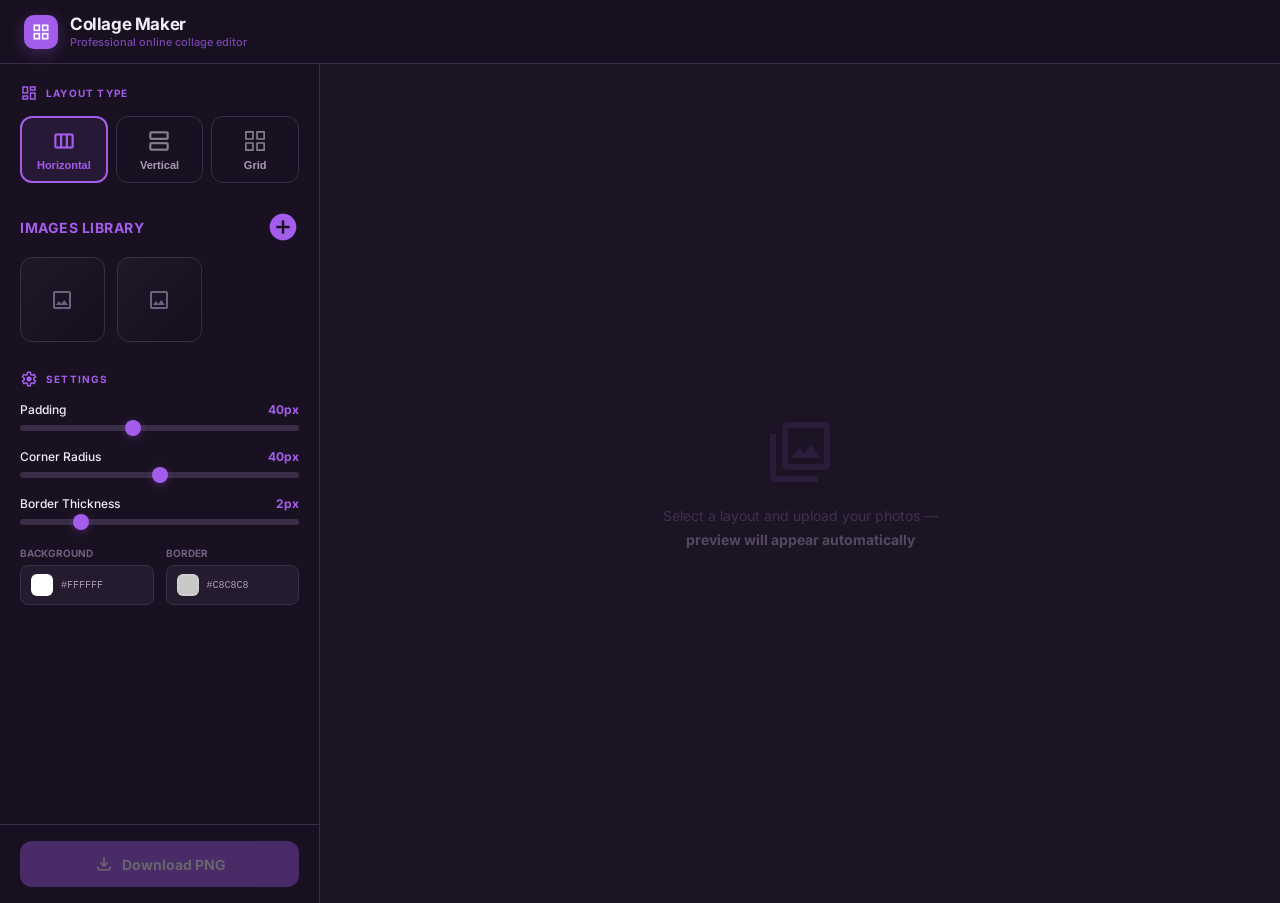
==== index.html @ 78357a29 "first commit" ====
<!DOCTYPE html>
<html lang="en">
<head>
  <meta charset="UTF-8">
  <meta name="viewport" content="width=device-width, initial-scale=1.0, viewport-fit=cover">

  <title>Collage Maker — Create Photo Collages Online Free</title>
  <meta name="description" content="Free online collage maker. Create professional photo collages directly in your browser. Supports horizontal, vertical, and custom grid layouts with up to 25 images. No server uploads, 100% private.">
  <meta name="keywords" content="online collage maker, photo collage, create collage, free collage tool, private collage creator">
  <meta name="robots" content="index, follow">
  <link rel="canonical" href="https://collagemaker.app/">

  <!-- Open Graph -->
  <meta property="og:type" content="website">
  <meta property="og:url" content="https://collagemaker.app/">
  <meta property="og:title" content="Collage Maker — Professional Online Editor">
  <meta property="og:description" content="Create beautiful photo collages in seconds. No registration, no server uploads.">
  <meta property="og:image" content="https://collagemaker.app/og-image.png">
  <meta property="og:locale" content="en_US">

  <!-- Twitter Card -->
  <meta name="twitter:card" content="summary_large_image">
  <meta name="twitter:url" content="https://collagemaker.app/">
  <meta name="twitter:title" content="Collage Maker — Photo Collages Online">
  <meta name="twitter:description" content="Create private photo collages directly in your browser.">
  <meta name="twitter:image" content="https://collagemaker.app/og-image.png">

  <!-- Structured data -->
  <script type="application/ld+json">
  {
    "@context": "https://schema.org",
    "@type": "WebApplication",
    "name": "Collage Maker",
    "description": "Free online tool to create photo collages in the browser without server uploads.",
    "applicationCategory": "PhotographyApplication",
    "operatingSystem": "All",
    "offers": { "@type": "Offer", "price": "0", "priceCurrency": "USD" }
  }
  </script>

  <link rel="preconnect" href="https://fonts.googleapis.com">
  <link rel="preconnect" href="https://fonts.gstatic.com" crossorigin>
  <link href="https://fonts.googleapis.com/css2?family=Inter:wght@400;500;600;700&display=swap" rel="stylesheet">
  <link href="https://fonts.googleapis.com/css2?family=Material+Symbols+Outlined:wght,FILL@100..700,0..1&display=swap" rel="stylesheet">
  <link rel="stylesheet" href="style.css">
</head>
<body>

<header>
  <div class="logo">
    <div class="logo-icon">
      <span class="material-symbols-outlined">grid_view</span>
    </div>
    <div>
      <h1>Collage Maker</h1>
      <p class="logo-sub">Professional online collage editor</p>
    </div>
  </div>
</header>

<div class="app">
  <aside class="sidebar" aria-label="Collage Settings">
    <div class="sidebar-scroll">

      <!-- Layout type -->
      <section>
        <div class="s-head">
          <span class="material-symbols-outlined">dashboard</span>
          <h3>Layout Type</h3>
        </div>
        <div class="layout-grid" role="group" aria-label="Select layout type">
          <button class="lay-btn active" id="lay-h" onclick="setLayout('h')" title="Horizontal layout">
            <span class="material-symbols-outlined">view_column</span>
            <span class="lay-name">Horizontal</span>
          </button>
          <button class="lay-btn" id="lay-v" onclick="setLayout('v')" title="Vertical layout">
            <span class="material-symbols-outlined">view_agenda</span>
            <span class="lay-name">Vertical</span>
          </button>
          <button class="lay-btn" id="lay-grid" onclick="setLayout('grid')" title="Custom grid layout">
            <svg class="lay-svg" viewBox="-0.5 -0.5 16 16" fill="none" stroke="currentColor" stroke-linecap="round" stroke-linejoin="round" height="26" width="26">
              <path d="M1.875 1.875h4.375v4.375H1.875Z" stroke-width="1"></path>
              <path d="M8.75 1.875h4.375v4.375h-4.375Z" stroke-width="1"></path>
              <path d="M8.75 8.75h4.375v4.375h-4.375Z" stroke-width="1"></path>
              <path d="M1.875 8.75h4.375v4.375H1.875Z" stroke-width="1"></path>
            </svg>
            <span class="lay-name">Grid</span>
          </button>
        </div>
      </section>

      <!-- Grid Settings (Dynamic) -->
      <div id="gridSettings">
        <div class="s-head">
          <span class="material-symbols-outlined">table_rows</span>
          <h3>Grid Configuration</h3>
        </div>
        <div class="grid-inputs">
          <div class="grid-input-group">
            <label for="gridRows">Rows</label>
            <input type="number" id="gridRows" min="1" max="5" value="2" oninput="onGridChange()">
          </div>
          <div class="grid-input-group">
            <label for="gridCols">Columns</label>
            <input type="number" id="gridCols" min="1" max="5" value="2" oninput="onGridChange()">
          </div>
        </div>
      </div>

      <!-- Images -->
      <section>
        <div class="s-head" style="justify-content: space-between; align-items: center; width: 100%;">
          <div style="display: flex; align-items: center; gap: 8px;">
            <h3 style="font-size: 14px; letter-spacing: 0.5px;">IMAGES LIBRARY</h3>
          </div>
          <button class="header-add-btn" id="addBtn" onclick="addSlot()" title="Add Photo">
            <span class="material-symbols-outlined" style="font-size: 32px; font-variation-settings: 'FILL' 1;">add_circle</span>
          </button>
        </div>
        <div class="slots-rows">
          <div id="slots" class="slots-grid"></div>
        </div>
      </section>

      <!-- Settings -->
      <section>
        <div class="s-head">
          <span class="material-symbols-outlined">settings</span>
          <h3>Settings</h3>
        </div>
        <div style="display:flex;flex-direction:column;gap:18px;">
          <div class="setting">
            <div class="setting-head">
              <label for="spacing">Padding</label>
              <em id="vSpacing">40px</em>
            </div>
            <input type="range" id="spacing" min="0" max="100" value="40" oninput="onSetting(this,'vSpacing','px')">
          </div>
          <div class="setting">
            <div class="setting-head">
              <label for="radius">Corner Radius</label>
              <em id="vRadius">40px</em>
            </div>
            <input type="range" id="radius" min="0" max="80" value="40" oninput="onSetting(this,'vRadius','px')">
          </div>
          <div class="setting">
            <div class="setting-head">
              <label for="borderW">Border Thickness</label>
              <em id="vBorder">2px</em>
            </div>
            <input type="range" id="borderW" min="0" max="10" value="2" oninput="onSetting(this,'vBorder','px')">
          </div>
          <div class="color-pair">
            <div>
              <div class="cpg-label">Background</div>
              <div class="cpg-swatch">
                <div class="cpg-dot" id="bgDot" style="background:#ffffff;"></div>
                <span class="cpg-hex" id="bgHex">#FFFFFF</span>
                <input type="color" id="bgColor" value="#ffffff" aria-label="Background Color" oninput="onColorPick(this,'bgDot','bgHex')">
              </div>
            </div>
            <div>
              <div class="cpg-label">Border</div>
              <div class="cpg-swatch">
                <div class="cpg-dot" id="brDot" style="background:#c8c8c8;"></div>
                <span class="cpg-hex" id="brHex">#C8C8C8</span>
                <input type="color" id="borderColor" value="#c8c8c8" aria-label="Border Color" oninput="onColorPick(this,'brDot','brHex')">
              </div>
            </div>
          </div>
        </div>
      </section>

    </div>

    <!-- Sidebar footer -->
    <div class="sidebar-footer">
      <button class="btn-download" id="btnDl" disabled onclick="downloadCollage()">
        <span class="material-symbols-outlined">download</span>
        <span>Download PNG</span>
      </button>
    </div>
  </aside>

  <!-- Canvas area -->
  <main class="canvas-area">
    <div class="gen-badge" id="genBadge" aria-live="polite"><div class="gen-dot"></div>Generating…</div>
    <div class="empty-state" id="emptyState">
      <span class="material-symbols-outlined">photo_library</span>
      <p>Select a layout and upload your photos —<br><strong>preview will appear automatically</strong></p>
    </div>
    <canvas id="outputCanvas" aria-label="Collage Preview"></canvas>
  </main>
</div>

<div id="toast" role="status" aria-live="polite"></div>
<div id="fileInputs"></div>

<script src="app.js"></script>
</body>
</html>
---- style.css ----
*, *::before, *::after { box-sizing: border-box; margin: 0; padding: 0; }

:root {
  --primary: #a35dea;
  --primary-hover: #b673f0;
  --primary-dim: rgba(163, 93, 234, 0.7);
  --primary-5: rgba(163, 93, 234, 0.05);
  --primary-10: rgba(163, 93, 234, 0.1);
  --primary-20: rgba(163, 93, 234, 0.2);
  --primary-30: rgba(163, 93, 234, 0.3);
  --bg: #191121;
  --bg-50: rgba(25, 17, 33, 0.5);
  --bg-80: rgba(25, 17, 33, 0.8);
  --surface: #251b2e;
  --surface-30: rgba(37, 27, 46, 0.3);
  --border: #3a2d47;
  --text: #f1ecf5;
  --text-dim: #a89bb5;
  --text-faint: #6f5f80;
  --white: #ffffff;
  --red: #ef4444;
  --green: #22c55e;
}

html, body {
  min-height: 100vh;
  background: var(--bg);
  color: var(--text);
  font-family: 'Inter', sans-serif;
  font-size: 14px;
  -webkit-font-smoothing: antialiased;
}
body { display: flex; flex-direction: column; }

.material-symbols-outlined {
  font-variation-settings: 'FILL' 0, 'wght' 400, 'GRAD' 0, 'opsz' 24;
  vertical-align: middle;
}

/* ── Header ── */
header {
  display: flex; align-items: center; justify-content: space-between;
  padding: 14px 24px;
  border-bottom: 1px solid var(--border);
  background: var(--bg-50);
  backdrop-filter: blur(20px);
  position: sticky; top: 0; z-index: 50;
}
.logo { display: flex; align-items: center; gap: 12px; }
.logo-icon {
  background: var(--primary); padding: 7px; border-radius: 10px;
  display: flex; align-items: center; justify-content: center;
  box-shadow: 0 4px 16px var(--primary-30);
}
.logo-icon .material-symbols-outlined { color: var(--white); font-size: 20px; }
.logo h1 { font-size: 17px; font-weight: 700; letter-spacing: -0.4px; line-height: 1.2; }
.logo-sub { font-size: 11px; color: var(--primary-dim); font-weight: 500; margin-top: 1px; }

/* ── App shell ── */
.app { display: flex; flex: 1; min-height: calc(100vh - 61px); }

/* ── Sidebar ── */
.sidebar {
  width: 320px; flex-shrink: 0;
  background: var(--bg);
  border-right: 1px solid var(--border);
  display: flex; flex-direction: column;
  height: calc(100vh - 61px); position: sticky; top: 61px;
}
.sidebar-scroll {
  flex: 1; overflow-y: auto; padding: 20px 20px 24px;
  display: flex; flex-direction: column; gap: 28px;
}
.sidebar-scroll::-webkit-scrollbar { width: 4px; }
.sidebar-scroll::-webkit-scrollbar-track { background: transparent; }
.sidebar-scroll::-webkit-scrollbar-thumb { background: var(--border); border-radius: 10px; }

.sidebar-footer {
  padding: 16px 20px;
  border-top: 1px solid var(--border);
  background: var(--bg-80);
}

/* ── Section headers ── */
.s-head { display: flex; align-items: center; gap: 8px; color: var(--primary); margin-bottom: 14px; }
.s-head .material-symbols-outlined { font-size: 18px; }
.s-head h3 { font-size: 10px; font-weight: 700; text-transform: uppercase; letter-spacing: 1.2px; }

/* ── Layout picker ── */
.layout-grid { display: grid; grid-template-columns: repeat(3, 1fr); gap: 8px; }
.lay-btn {
  display: flex; flex-direction: column; align-items: center; justify-content: center;
  gap: 5px; padding: 10px 4px;
  border: 1px solid var(--border); border-radius: 12px;
  background: transparent; cursor: pointer;
  transition: all 0.18s ease; color: var(--text);
  user-select: none;
}
.lay-btn:hover { border-color: rgba(163,93,234,0.5); }
.lay-btn.active {
  border: 2px solid var(--primary);
  background: var(--primary-10);
}
.lay-btn .material-symbols-outlined, .lay-btn .lay-svg { font-size: 26px; opacity: 0.5; transition: opacity 0.2s; }
.lay-btn.active .material-symbols-outlined, .lay-btn.active .lay-svg { color: var(--primary); opacity: 1; }
.lay-name { font-size: 11px; font-weight: 600; color: var(--text-dim); }
.lay-btn.active .lay-name { color: var(--primary); }

/* ── Image slots ── */
.slots-wrap { display: flex; flex-direction: column; gap: 10px; }

/* Images Library Header Button */
.header-add-btn {
  background: none; border: none; padding: 0; cursor: pointer;
  color: var(--primary); display: flex; align-items: center; justify-content: center;
  transition: transform 0.2s, opacity 0.2s;
}
.header-add-btn:hover { transform: scale(1.1); opacity: 0.9; }
.header-add-btn:disabled { opacity: 0.35; cursor: default; }

.slots-grid {
  display: flex; flex-wrap: wrap; gap: 12px; margin-top: 10px;
}

.slot {
  position: relative; border-radius: 12px; overflow: hidden;
  border: 1px solid var(--border);
  background: linear-gradient(135deg, #1f1826 0%, #150f1d 100%);
  cursor: pointer; transition: all 0.2s;
  width: calc(33.333% - 8px); aspect-ratio: 1/1;
  display: flex; align-items: center; justify-content: center;
}
.slot:hover { border-color: var(--primary-dim); transform: translateY(-2px); }
.slot.empty { border-style: solid; } /* Solid default in screenshot */
.slot .slot-icon { color: var(--text-faint); font-size: 24px; }
.slot:hover .slot-icon { color: var(--primary); }
.slot .slot-label { display: none; } /* Labels are not in the screenshot */

/* Add slot button from previous version — removing as it shifted to header */
.add-slot-btn { display: none; }

/* Filled slot */
.slot.filled { border-style: solid; padding: 0; }
.slot-thumb { width: 100%; height: 100%; object-fit: cover; display: block; position: absolute; inset: 0; }
.slot-overlay {
  position: absolute; inset: 0;
  background: rgba(0,0,0,0.4);
  opacity: 0; display: flex; align-items: center; justify-content: center; gap: 8px;
  transition: opacity 0.2s;
}
.slot.filled:hover .slot-overlay { opacity: 1; }
.slot-ol-btn {
  width: 36px; height: 36px; border: none; border-radius: 50%;
  background: rgba(255,255,255,0.2); backdrop-filter: blur(10px);
  display: flex; align-items: center; justify-content: center;
  cursor: pointer; transition: background 0.15s; color: var(--white);
}
.slot-ol-btn:hover { background: rgba(255,255,255,0.35); }
.slot-ol-btn.delete:hover { background: rgba(239,68,68,0.7); }
.slot-fname {
  position: absolute; bottom: 6px; left: 8px; right: 8px;
  font-size: 10px; font-weight: 600; color: var(--white);
  background: var(--bg-80); backdrop-filter: blur(6px);
  padding: 4px 8px; border-radius: 6px;
  white-space: nowrap; overflow: hidden; text-overflow: ellipsis;
  pointer-events: none;
}

input[type=file] { display: none; }

/* ── Sliders ── */
.setting { display: flex; flex-direction: column; gap: 8px; }
.setting-head { display: flex; justify-content: space-between; align-items: center; }
.setting-head label { font-size: 12px; font-weight: 500; }
.setting-head em { font-style: normal; font-weight: 700; color: var(--primary); font-size: 12px; }

input[type=range] {
  appearance: none; -webkit-appearance: none; width: 100%; height: 6px;
  background: var(--border); border-radius: 6px;
  outline: none; cursor: pointer;
  accent-color: var(--primary);
}
input[type=range]::-webkit-slider-thumb {
  appearance: none; -webkit-appearance: none; width: 16px; height: 16px; border-radius: 50%;
  background: var(--primary);
  box-shadow: 0 2px 8px var(--primary-30);
  cursor: pointer; transition: transform 0.15s;
}
input[type=range]::-webkit-slider-thumb:hover { transform: scale(1.2); }

/* ── Color pickers ── */
.color-pair { display: grid; grid-template-columns: 1fr 1fr; gap: 12px; padding-top: 4px; }
.cpg-label { font-size: 10px; font-weight: 700; text-transform: uppercase; color: var(--text-faint); margin-bottom: 6px; }
.cpg-swatch {
  display: flex; align-items: center; gap: 8px;
  padding: 8px 10px; border-radius: 8px;
  background: var(--surface); border: 1px solid var(--border);
  cursor: pointer; position: relative;
  transition: border-color 0.2s;
}
.cpg-swatch:hover { border-color: rgba(163,93,234,0.5); }
.cpg-dot { width: 22px; height: 22px; border-radius: 6px; border: 2px solid rgba(255,255,255,0.15); flex-shrink: 0; }
.cpg-hex { font-size: 10px; font-family: 'SF Mono', 'Menlo', monospace; color: var(--text-dim); }
.cpg-swatch input[type=color] { position: absolute; inset: 0; width: 100%; height: 100%; opacity: 0; cursor: pointer; }

/* ── Download button ── */
.btn-download {
  width: 100%; padding: 13px; border-radius: 12px;
  border: none; cursor: pointer; font-family: inherit; font-weight: 700; font-size: 14px;
  background: var(--primary); color: var(--white);
  box-shadow: 0 6px 20px var(--primary-20);
  transition: all 0.2s;
  display: flex; align-items: center; justify-content: center; gap: 8px;
}
.btn-download:hover { background: var(--primary-hover); transform: translateY(-1px); box-shadow: 0 8px 28px var(--primary-30); }
.btn-download:active { transform: translateY(0) scale(0.98); }
.btn-download:disabled { opacity: 0.35; cursor: not-allowed; transform: none; box-shadow: none; }
.btn-download .material-symbols-outlined { font-size: 20px; }

/* ── Canvas area ── */
.canvas-area {
  flex: 1; display: flex; align-items: center; justify-content: center;
  padding: 40px; position: relative;
  background: var(--surface-30);
  overflow: hidden;
}

.empty-state { text-align: center; z-index: 1; opacity: 0.4; }
.empty-state .material-symbols-outlined { font-size: 72px; color: var(--primary-30); margin-bottom: 16px; display: block; }
.empty-state p { color: var(--text-faint); font-size: 14px; line-height: 1.7; }
.empty-state strong { color: var(--text-dim); }

#outputCanvas {
  display: none; max-width: 100%; max-height: calc(100vh - 160px);
  border-radius: 16px;
  box-shadow: 0 28px 80px rgba(0,0,0,0.65), 0 0 0 1px rgba(255,255,255,0.04);
  animation: canvasFadeIn 0.35s ease;
}
@keyframes canvasFadeIn { from{opacity:0;transform:scale(.97)} to{opacity:1;transform:scale(1)} }

/* ── Generating badge ── */
.gen-badge {
  position: absolute; top: 16px; right: 16px;
  display: none; align-items: center; gap: 8px;
  background: var(--primary-10); border: 1px solid var(--primary-30);
  color: var(--primary); padding: 6px 14px; border-radius: 30px;
  font-size: 11px; font-weight: 700;
}
.gen-badge.show { display: flex; }
.gen-dot {
  width: 7px; height: 7px; border-radius: 50%;
  background: var(--primary);
  animation: genPulse 0.8s infinite ease-in-out;
}
@keyframes genPulse { 0%,100%{opacity:1;transform:scale(1)} 50%{opacity:.3;transform:scale(.5)} }

/* Grid Controls */
#gridSettings {
  display: none;
  background: var(--surface-30);
  border: 1px solid var(--border);
  border-radius: 12px;
  padding: 14px;
  margin-bottom: 10px;
  flex-direction: column;
  gap: 12px;
}
#gridSettings.show { display: flex; }
.grid-inputs { display: grid; grid-template-columns: 1fr 1fr; gap: 12px; }
.grid-input-group label {
  display: block; font-size: 10px; font-weight: 700;
  text-transform: uppercase; color: var(--text-faint); margin-bottom: 6px;
}
.grid-input-group input {
  width: 100%; height: 36px; border-radius: 8px;
  background: var(--surface); border: 1px solid var(--border);
  color: var(--text); padding: 0 10px; font-family: inherit; font-weight: 600;
  outline: none; transition: border-color 0.2s;
}
.grid-input-group input:focus { border-color: var(--primary); }

/* Toast */
#toast {
  position: fixed; bottom: 24px; left: 50%; transform: translateX(-50%);
  padding: 10px 20px; border-radius: 30px; font-size: 13px; font-weight: 600;
  background: var(--surface); border: 1px solid var(--border);
  box-shadow: 0 8px 32px rgba(0,0,0,0.5);
  display: none; z-index: 999; white-space: nowrap;
}
#toast.show { display: block; animation: toastUp 0.3s ease; }
#toast.ok { border-color: rgba(34,197,94,0.4); color: var(--green); }
#toast.err { border-color: rgba(239,68,68,0.3); color: var(--red); }
@keyframes toastUp { from{opacity:0;transform:translateX(-50%) translateY(12px)} to{opacity:1;transform:translateX(-50%) translateY(0)} }
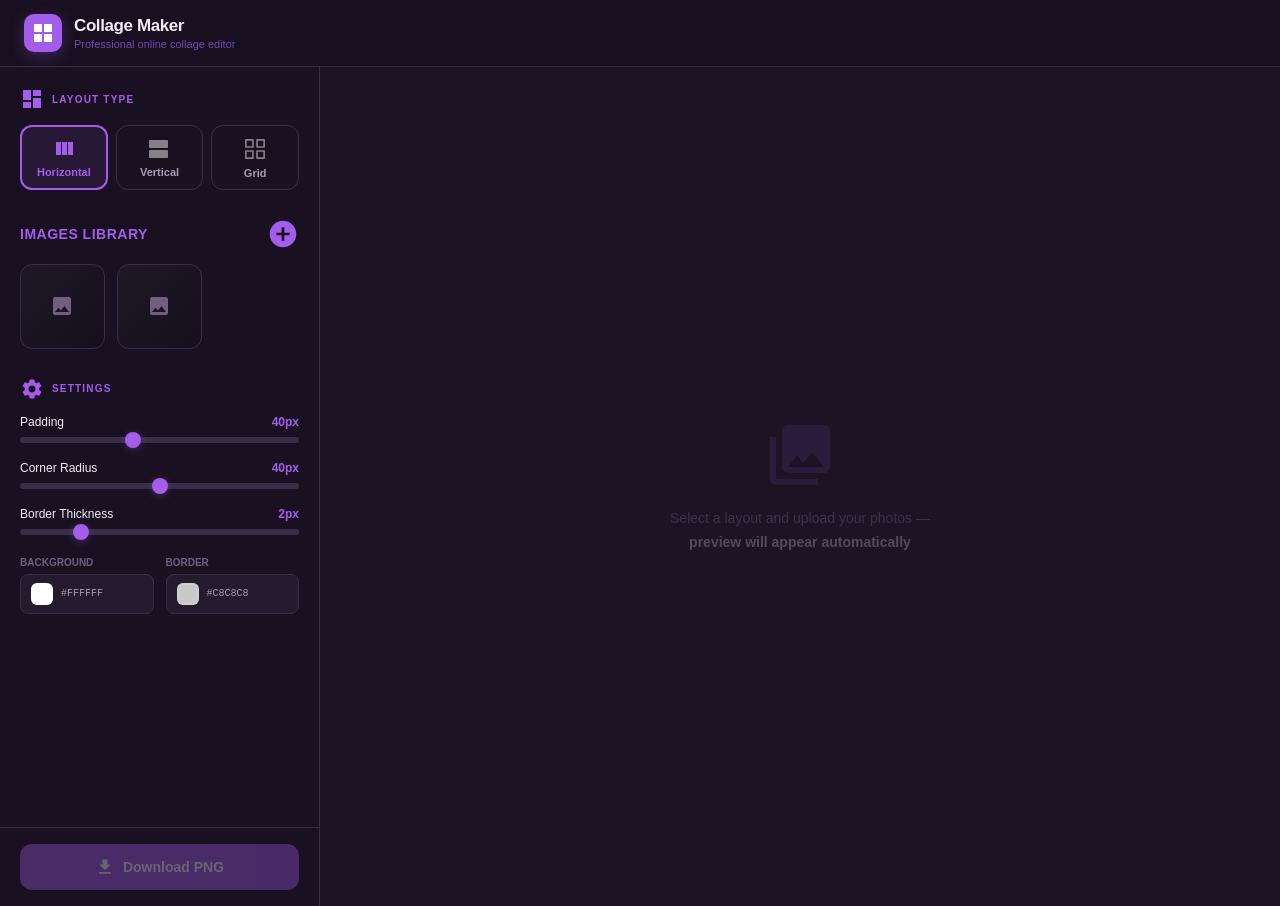
==== commit f11ce345: "Mar 07, 20:20, 2026" ====
--- a/index.html
+++ b/index.html
@@ -38,18 +38,15 @@
   }
   </script>
 
-  <link rel="preconnect" href="https://fonts.googleapis.com">
-  <link rel="preconnect" href="https://fonts.gstatic.com" crossorigin>
-  <link href="https://fonts.googleapis.com/css2?family=Inter:wght@400;500;600;700&display=swap" rel="stylesheet">
-  <link href="https://fonts.googleapis.com/css2?family=Material+Symbols+Outlined:wght,FILL@100..700,0..1&display=swap" rel="stylesheet">
   <link rel="stylesheet" href="style.css">
+  <script src="assets/icons.js"></script>
 </head>
 <body>
 
 <header>
   <div class="logo">
     <div class="logo-icon">
-      <span class="material-symbols-outlined">grid_view</span>
+      <span class="material-symbols-outlined"><script>document.write(ICONS.grid_view)</script></span>
     </div>
     <div>
       <h1>Collage Maker</h1>
@@ -65,16 +62,16 @@
       <!-- Layout type -->
       <section>
         <div class="s-head">
-          <span class="material-symbols-outlined">dashboard</span>
+          <span class="material-symbols-outlined"><script>document.write(ICONS.dashboard)</script></span>
           <h3>Layout Type</h3>
         </div>
         <div class="layout-grid" role="group" aria-label="Select layout type">
           <button class="lay-btn active" id="lay-h" onclick="setLayout('h')" title="Horizontal layout">
-            <span class="material-symbols-outlined">view_column</span>
+            <span class="material-symbols-outlined"><script>document.write(ICONS.view_column)</script></span>
             <span class="lay-name">Horizontal</span>
           </button>
           <button class="lay-btn" id="lay-v" onclick="setLayout('v')" title="Vertical layout">
-            <span class="material-symbols-outlined">view_agenda</span>
+            <span class="material-symbols-outlined"><script>document.write(ICONS.view_agenda)</script></span>
             <span class="lay-name">Vertical</span>
           </button>
           <button class="lay-btn" id="lay-grid" onclick="setLayout('grid')" title="Custom grid layout">
@@ -92,7 +89,7 @@
       <!-- Grid Settings (Dynamic) -->
       <div id="gridSettings">
         <div class="s-head">
-          <span class="material-symbols-outlined">table_rows</span>
+          <span class="material-symbols-outlined"><script>document.write(ICONS.table_rows)</script></span>
           <h3>Grid Configuration</h3>
         </div>
         <div class="grid-inputs">
@@ -114,7 +111,7 @@
             <h3 style="font-size: 14px; letter-spacing: 0.5px;">IMAGES LIBRARY</h3>
           </div>
           <button class="header-add-btn" id="addBtn" onclick="addSlot()" title="Add Photo">
-            <span class="material-symbols-outlined" style="font-size: 32px; font-variation-settings: 'FILL' 1;">add_circle</span>
+            <span class="material-symbols-outlined" style="width:32px; height:32px;"><script>document.write(ICONS.add_circle)</script></span>
           </button>
         </div>
         <div class="slots-rows">
@@ -125,7 +122,7 @@
       <!-- Settings -->
       <section>
         <div class="s-head">
-          <span class="material-symbols-outlined">settings</span>
+          <span class="material-symbols-outlined"><script>document.write(ICONS.settings)</script></span>
           <h3>Settings</h3>
         </div>
         <div style="display:flex;flex-direction:column;gap:18px;">
@@ -176,7 +173,7 @@
     <!-- Sidebar footer -->
     <div class="sidebar-footer">
       <button class="btn-download" id="btnDl" disabled onclick="downloadCollage()">
-        <span class="material-symbols-outlined">download</span>
+        <span class="material-symbols-outlined" style="width:20px; height:20px;"><script>document.write(ICONS.download)</script></span>
         <span>Download PNG</span>
       </button>
     </div>
@@ -186,7 +183,7 @@
   <main class="canvas-area">
     <div class="gen-badge" id="genBadge" aria-live="polite"><div class="gen-dot"></div>Generating…</div>
     <div class="empty-state" id="emptyState">
-      <span class="material-symbols-outlined">photo_library</span>
+      <span class="material-symbols-outlined" style="width:72px; height:72px;"><script>document.write(ICONS.photo_library)</script></span>
       <p>Select a layout and upload your photos —<br><strong>preview will appear automatically</strong></p>
     </div>
     <canvas id="outputCanvas" aria-label="Collage Preview"></canvas>
--- a/style.css
+++ b/style.css
@@ -1,3 +1,27 @@
+/* ── Fonts ── */
+@font-face {
+  font-family: 'Inter';
+  src: url('assets/fonts/Inter-VariableFont.ttf') format('truetype');
+  font-weight: 100 900;
+  font-display: swap;
+  font-style: normal;
+}
+
+.material-symbols-outlined {
+  display: inline-flex;
+  align-items: center;
+  justify-content: center;
+  width: 24px;
+  height: 24px;
+  flex-shrink: 0;
+}
+
+.material-symbols-outlined svg {
+  width: 100%;
+  height: 100%;
+  fill: currentColor;
+}
+
 *, *::before, *::after { box-sizing: border-box; margin: 0; padding: 0; }
 
 :root {
@@ -226,7 +250,10 @@
 }
 
 .empty-state { text-align: center; z-index: 1; opacity: 0.4; }
-.empty-state .material-symbols-outlined { font-size: 72px; color: var(--primary-30); margin-bottom: 16px; display: block; }
+.empty-state .material-symbols-outlined { 
+  width: 72px; height: 72px;
+  color: var(--primary-30); margin: 0 auto 16px; display: flex; 
+}
 .empty-state p { color: var(--text-faint); font-size: 14px; line-height: 1.7; }
 .empty-state strong { color: var(--text-dim); }
 
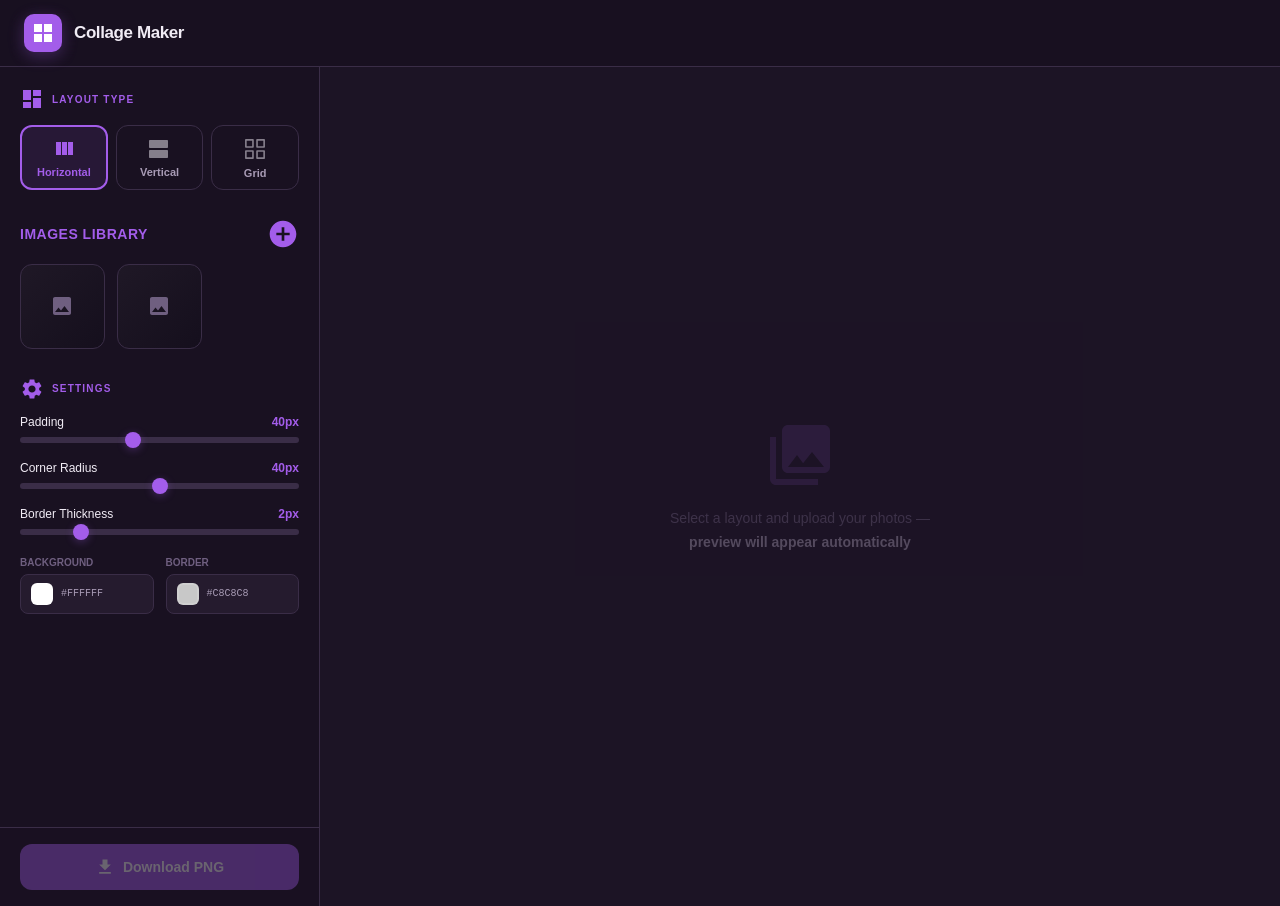
==== commit 55b41ad8: "Mar 07, 20:23, 2026" ====
--- a/index.html
+++ b/index.html
@@ -50,7 +50,6 @@
     </div>
     <div>
       <h1>Collage Maker</h1>
-      <p class="logo-sub">Professional online collage editor</p>
     </div>
   </div>
 </header>
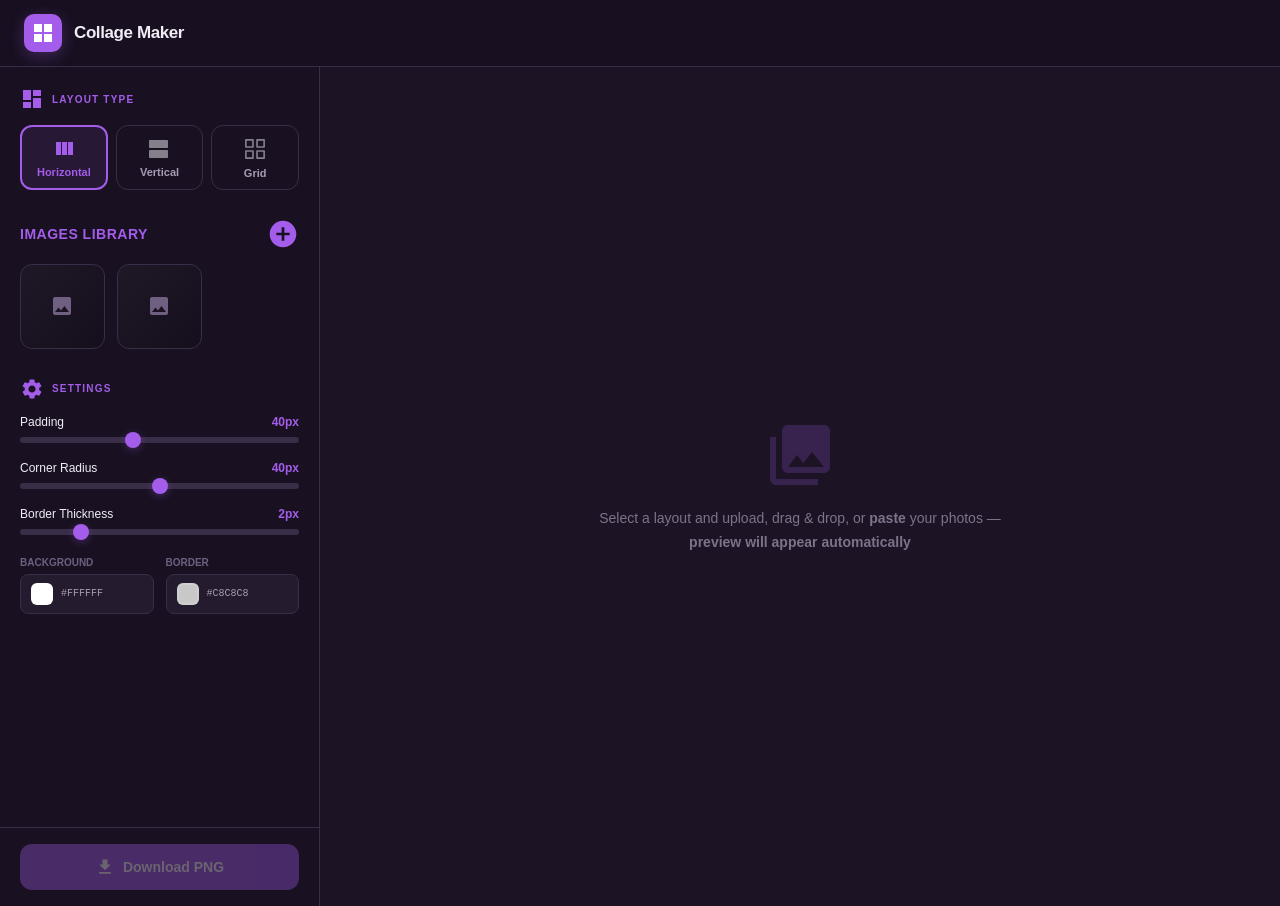
==== commit 219cc2d9: "Enhance UI visibility, add copy-paste support and D&D hints" ====
--- a/index.html
+++ b/index.html
@@ -5,6 +5,7 @@
   <meta name="viewport" content="width=device-width, initial-scale=1.0, viewport-fit=cover">
 
   <title>Collage Maker — Create Photo Collages Online Free</title>
+  <link rel="icon" type="image/png" href="favicon.png">
   <meta name="description" content="Free online collage maker. Create professional photo collages directly in your browser. Supports horizontal, vertical, and custom grid layouts with up to 25 images. No server uploads, 100% private.">
   <meta name="keywords" content="online collage maker, photo collage, create collage, free collage tool, private collage creator">
   <meta name="robots" content="index, follow">
@@ -183,7 +184,11 @@
     <div class="gen-badge" id="genBadge" aria-live="polite"><div class="gen-dot"></div>Generating…</div>
     <div class="empty-state" id="emptyState">
       <span class="material-symbols-outlined" style="width:72px; height:72px;"><script>document.write(ICONS.photo_library)</script></span>
-      <p>Select a layout and upload your photos —<br><strong>preview will appear automatically</strong></p>
+      <p>Select a layout and upload, drag & drop, or <strong>paste</strong> your photos —<br><strong>preview will appear automatically</strong></p>
+    </div>
+    <div class="drop-hint">
+      <span class="material-symbols-outlined" style="width:48px; height:48px;"><script>document.write(ICONS.add_circle)</script></span>
+      <p>Drop images here</p>
     </div>
     <canvas id="outputCanvas" aria-label="Collage Preview"></canvas>
   </main>
--- a/style.css
+++ b/style.css
@@ -247,15 +247,34 @@
   padding: 40px; position: relative;
   background: var(--surface-30);
   overflow: hidden;
-}
-
-.empty-state { text-align: center; z-index: 1; opacity: 0.4; }
+  transition: background 0.2s;
+}
+.canvas-area.drag-over {
+  background: var(--primary-10);
+  outline: 2px dashed var(--primary);
+  outline-offset: -20px;
+}
+.canvas-area.drag-over .empty-state, 
+.canvas-area.drag-over #outputCanvas,
+.canvas-area.drag-over #previewImg { opacity: 0; pointer-events: none; }
+.canvas-area.drag-over .drop-hint { display: flex; }
+
+.drop-hint {
+  position: absolute; inset: 0;
+  display: none; flex-direction: column; align-items: center; justify-content: center;
+  gap: 12px; color: var(--primary); z-index: 10;
+  pointer-events: none; animation: hintFade 0.2s ease;
+}
+.drop-hint p { font-weight: 700; font-size: 16px; letter-spacing: 0.5px; }
+@keyframes hintFade { from{opacity:0;transform:scale(0.9)} to{opacity:1;transform:scale(1)} }
+
+.empty-state { text-align: center; z-index: 1; opacity: 0.7; pointer-events: none; transition: opacity 0.2s; }
 .empty-state .material-symbols-outlined { 
   width: 72px; height: 72px;
   color: var(--primary-30); margin: 0 auto 16px; display: flex; 
 }
-.empty-state p { color: var(--text-faint); font-size: 14px; line-height: 1.7; }
-.empty-state strong { color: var(--text-dim); }
+.empty-state p { color: var(--text-dim); font-size: 14px; line-height: 1.7; }
+.empty-state strong { color: var(--text-main); }
 
 #outputCanvas {
   display: none; max-width: 100%; max-height: calc(100vh - 160px);
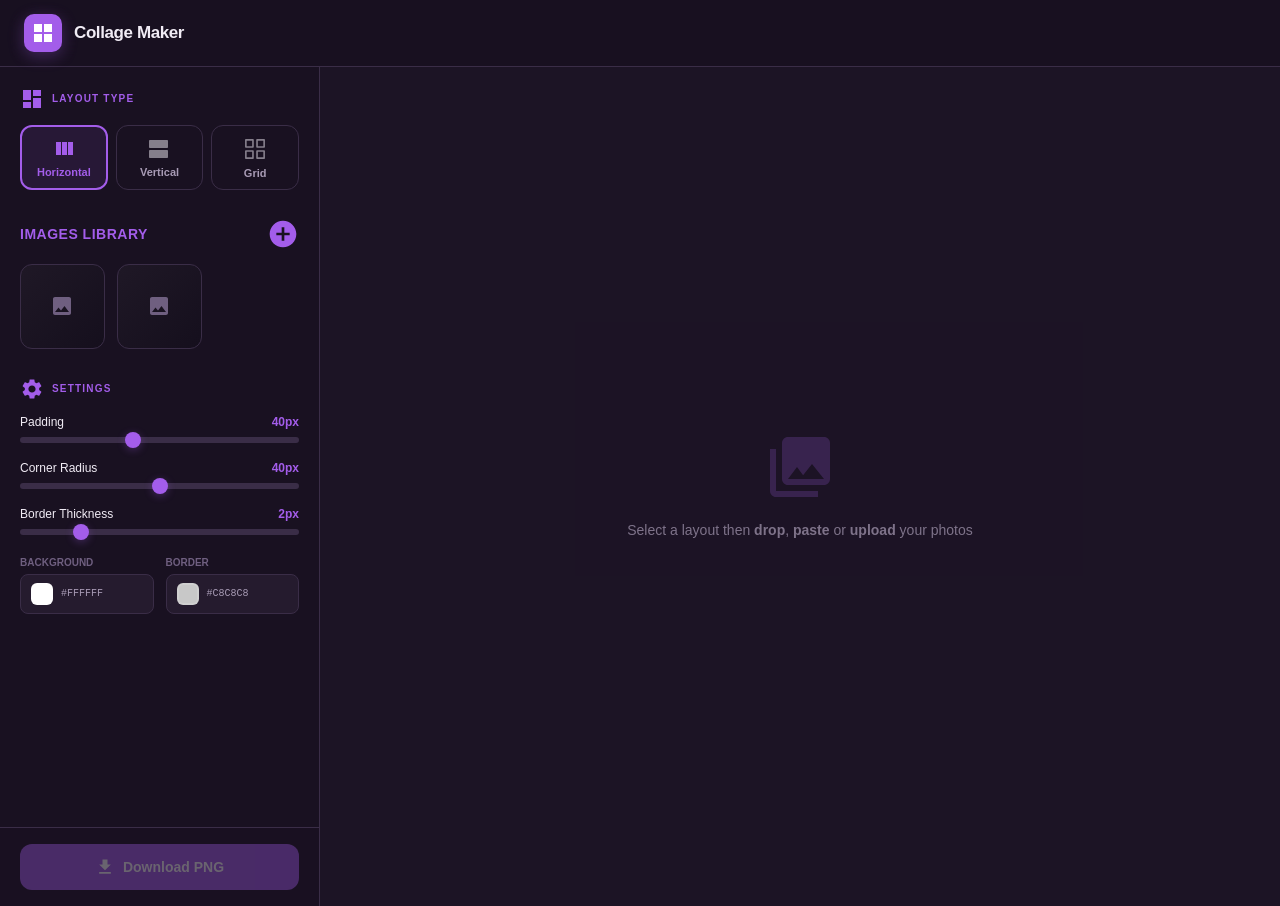
==== commit 4b01fe87: "Simplify UI instruction text and improve multi-image handling" ====
--- a/index.html
+++ b/index.html
@@ -184,7 +184,7 @@
     <div class="gen-badge" id="genBadge" aria-live="polite"><div class="gen-dot"></div>Generating…</div>
     <div class="empty-state" id="emptyState">
       <span class="material-symbols-outlined" style="width:72px; height:72px;"><script>document.write(ICONS.photo_library)</script></span>
-      <p>Select a layout and upload, drag & drop, or <strong>paste</strong> your photos —<br><strong>preview will appear automatically</strong></p>
+      <p>Select a layout then <strong>drop</strong>, <strong>paste</strong> or <strong>upload</strong> your photos</p>
     </div>
     <div class="drop-hint">
       <span class="material-symbols-outlined" style="width:48px; height:48px;"><script>document.write(ICONS.add_circle)</script></span>
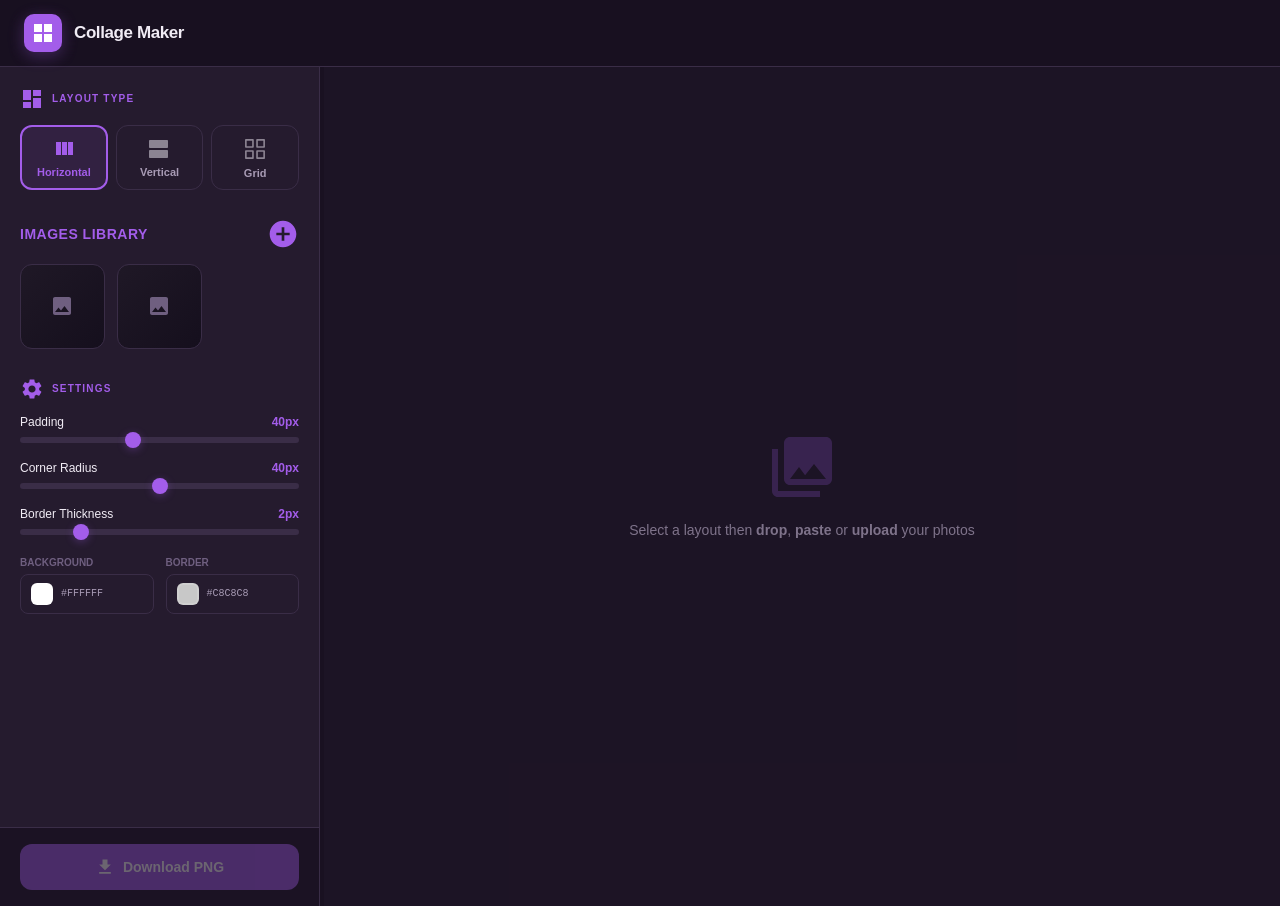
==== commit 0e799ee9: "Implement resizable sidebar, remove local Inter font, and cleanup assets folder" ====
--- a/index.html
+++ b/index.html
@@ -38,9 +38,8 @@
     "offers": { "@type": "Offer", "price": "0", "priceCurrency": "USD" }
   }
   </script>
-
+  <script src="icons.js"></script>
   <link rel="stylesheet" href="style.css">
-  <script src="assets/icons.js"></script>
 </head>
 <body>
 
@@ -179,6 +178,8 @@
     </div>
   </aside>
 
+  <div class="resizer" id="sidebarResizer" title="Drag to resize"></div>
+
   <!-- Canvas area -->
   <main class="canvas-area">
     <div class="gen-badge" id="genBadge" aria-live="polite"><div class="gen-dot"></div>Generating…</div>
--- a/style.css
+++ b/style.css
@@ -1,10 +1,5 @@
-/* ── Fonts ── */
-@font-face {
-  font-family: 'Inter';
-  src: url('assets/fonts/Inter-VariableFont.ttf') format('truetype');
-  font-weight: 100 900;
-  font-display: swap;
-  font-style: normal;
+body {
+  font-family: 'Inter', -apple-system, BlinkMacSystemFont, "Segoe UI", Roboto, Helvetica, Arial, sans-serif, "Apple Color Emoji", "Segoe UI Emoji", "Segoe UI Symbol";
 }
 
 .material-symbols-outlined {
@@ -85,12 +80,39 @@
 
 /* ── Sidebar ── */
 .sidebar {
-  width: 320px; flex-shrink: 0;
-  background: var(--bg);
+  width: var(--sidebar-width, 320px);
+  min-width: var(--sidebar-width, 320px);
+  flex-shrink: 0;
+  background: var(--surface);
   border-right: 1px solid var(--border);
-  display: flex; flex-direction: column;
-  height: calc(100vh - 61px); position: sticky; top: 61px;
-}
+  display: flex;
+  flex-direction: column;
+  height: calc(100vh - 61px);
+  position: sticky;
+  top: 61px;
+  z-index: 10;
+  transition: width 0.05s linear;
+}
+
+/* ── Resizer ── */
+.resizer {
+  width: 4px;
+  cursor: col-resize;
+  background: transparent;
+  z-index: 20;
+  transition: background 0.2s, width 0.2s;
+  position: relative;
+}
+.resizer::after {
+  content: '';
+  position: absolute;
+  top: 0; bottom: 0; left: -2px; right: -2px;
+}
+.resizer:hover, .resizer.active {
+  background: var(--primary-30);
+  width: 4px;
+}
+
 .sidebar-scroll {
   flex: 1; overflow-y: auto; padding: 20px 20px 24px;
   display: flex; flex-direction: column; gap: 28px;
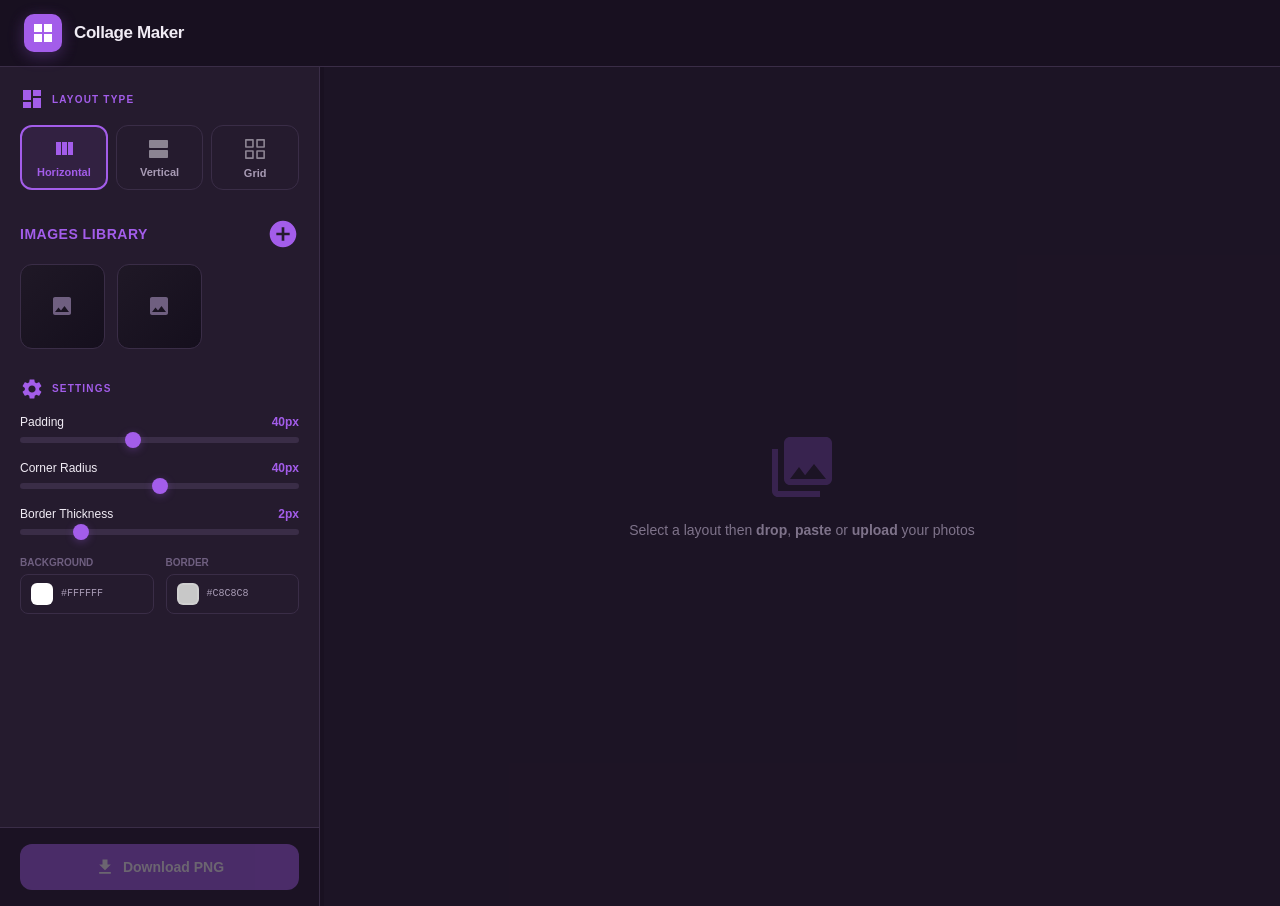
==== commit 8477205a: "Mar 09, 10:55, 2026" ====
--- a/index.html
+++ b/index.html
@@ -91,16 +91,14 @@
           <span class="material-symbols-outlined"><script>document.write(ICONS.table_rows)</script></span>
           <h3>Grid Configuration</h3>
         </div>
-        <div class="grid-inputs">
-          <div class="grid-input-group">
-            <label for="gridRows">Rows</label>
-            <input type="number" id="gridRows" min="1" max="5" value="2" oninput="onGridChange()">
-          </div>
-          <div class="grid-input-group">
-            <label for="gridCols">Columns</label>
-            <input type="number" id="gridCols" min="1" max="5" value="2" oninput="onGridChange()">
-          </div>
-        </div>
+        <div class="visual-grid-wrapper" id="visualGridContainer">
+          <div class="vg-header" style="display: flex; justify-content: space-between; align-items: center; width: 100%; max-width: 160px; margin-bottom: 4px;" id="vgHeader">
+            <div class="grid-size-label" id="gridSizeLabel">2 &times; 2</div>
+            <button type="button" class="btn-more-grid" id="btnExpandGrid" onclick="expandVisualGrid()" title="Expand up to 10x10" style="margin: 0; padding: 2px 6px; font-size: 15px;">+</button>
+          </div>
+        </div>
+        <input type="hidden" id="gridRows" value="2">
+        <input type="hidden" id="gridCols" value="2">
       </div>
 
       <!-- Images -->
--- a/style.css
+++ b/style.css
@@ -300,7 +300,7 @@
 
 #outputCanvas {
   display: none; max-width: 100%; max-height: calc(100vh - 160px);
-  border-radius: 16px;
+  /* border-radius removed so preview matches saved output */
   box-shadow: 0 28px 80px rgba(0,0,0,0.65), 0 0 0 1px rgba(255,255,255,0.04);
   animation: canvasFadeIn 0.35s ease;
 }
@@ -334,6 +334,13 @@
   gap: 12px;
 }
 #gridSettings.show { display: flex; }
+
+.visual-grid-wrapper { display: flex; flex-direction: column; align-items: center; gap: 8px; margin-top: 5px; }
+.visual-grid { display: grid; grid-template-columns: repeat(5, 1fr); gap: 4px; width: 100%; max-width: 160px; padding: 10px; background: var(--bg-100); border: 1px solid var(--border); border-radius: 12px; touch-action: none; user-select: none; cursor: crosshair; }
+.vg-cell { aspect-ratio: 1/1; background: var(--bg-50); border: 1px solid var(--border); border-radius: 4px; pointer-events: none; transition: background 0.1s, border-color 0.1s; }
+.vg-cell.active { background: var(--accent); border-color: var(--accent); opacity: 0.8; }
+.grid-size-label { font-size: 13px; font-weight: 700; color: var(--text-sec); font-family: inherit; }
+
 .grid-inputs { display: grid; grid-template-columns: 1fr 1fr; gap: 12px; }
 .grid-input-group label {
   display: block; font-size: 10px; font-weight: 700;
@@ -359,3 +366,10 @@
 #toast.ok { border-color: rgba(34,197,94,0.4); color: var(--green); }
 #toast.err { border-color: rgba(239,68,68,0.3); color: var(--red); }
 @keyframes toastUp { from{opacity:0;transform:translateX(-50%) translateY(12px)} to{opacity:1;transform:translateX(-50%) translateY(0)} }
+
+.btn-more-grid {
+  margin-top: 4px; padding: 4px 8px; border-radius: 4px;
+  background: transparent; border: 1px solid var(--border);
+  color: var(--text-dim); font-size: 11px; font-weight: 600; cursor: pointer; transition: all 0.2s; 
+}
+.btn-more-grid:hover { background: var(--surface); color: var(--text); }
